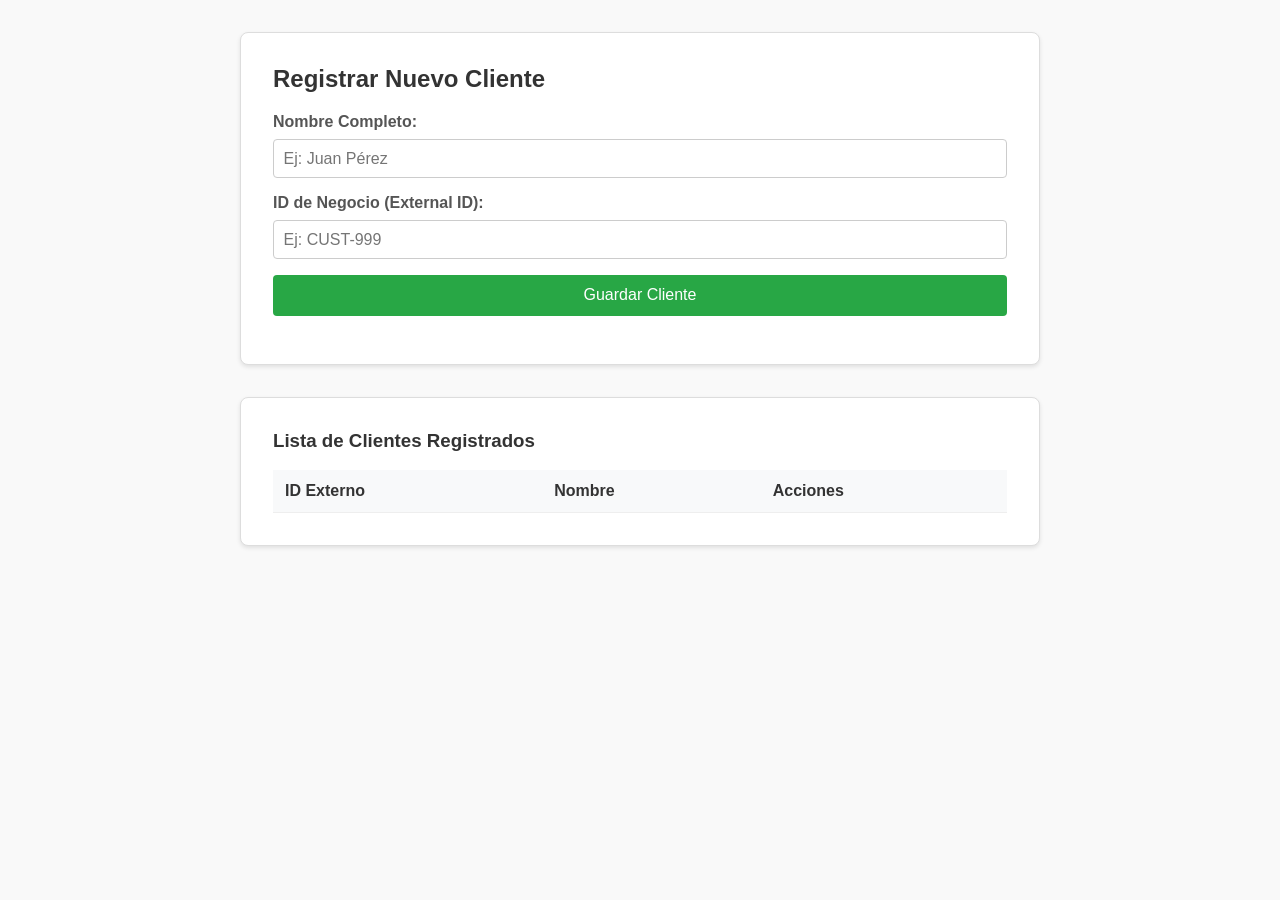
==== src/main/resources/static/predictions.html @ df1ce3cb "feature/new-model-implmented-on-cloud: Se agregó la página de prediciones por cliente" ====
<!DOCTYPE html>
<html lang="es">
<head>
    <meta charset="UTF-8">
    <title>Predicciones de Churn - ChurnInsight</title>
    <style>
        body { font-family: sans-serif; padding: 2rem; max-width: 800px; margin: 0 auto; }
        .card { border: 1px solid #ddd; padding: 1.5rem; border-radius: 8px; margin-bottom: 2rem; box-shadow: 0 2px 4px rgba(0,0,0,0.1); }
        .form-group { margin-bottom: 1rem; }
        label { display: block; margin-bottom: .5rem; font-weight: bold; }
        input[type="number"], select { width: 100%; padding: 0.5rem; font-size: 1rem; box-sizing: border-box; }

        /* Ocultar flechas (spin buttons) en inputs numéricos */
        input::-webkit-outer-spin-button,
        input::-webkit-inner-spin-button {
          -webkit-appearance: none;
          margin: 0;
        }
        input[type=number] {
          -moz-appearance: textfield;
        }

        .checkbox-group { display: flex; align-items: center; gap: 10px; margin-bottom: 0.5rem; }
        .checkbox-group input { width: auto; }
        .checkbox-group label { margin-bottom: 0; font-weight: normal; }
        button { background-color: #007bff; color: white; padding: 0.7rem 1.5rem; border: none; cursor: pointer; font-size: 1rem; border-radius: 4px; }
        button:hover { background-color: #0056b3; }
        .result-box { margin-top: 1rem; padding: 1rem; border-radius: 4px; display: none; }
        .churn-yes { background-color: #f8d7da; color: #721c24; border: 1px solid #f5c6cb; }
        .churn-no { background-color: #d4edda; color: #155724; border: 1px solid #c3e6cb; }
        .back-link { display: inline-block; margin-bottom: 1rem; color: #666; text-decoration: none; }
        .back-link:hover { text-decoration: underline; }
    </style>
</head>
<body>

<a href="index.html" class="back-link">← Volver a la lista de clientes</a>

<!-- DIV 1: Información del Cliente -->
<div id="customerInfo" class="card">
    <h3>Información del Cliente</h3>
    <p><strong>ID Externo:</strong> <span id="displayExternalId">Cargando...</span></p>
    <p><strong>Nombre:</strong> <span id="displayName">Cargando...</span></p>
</div>

<!-- DIV 2: Formulario de Predicción -->
<div class="card">
    <h3>Nueva Predicción de Churn</h3>
    <form id="predictionForm">
        <!-- Campos Numéricos -->
        <div class="form-group">
            <label for="Meses_contrato">Meses de Contrato (Tenure):</label>
            <input type="number" id="Meses_contrato" name="Meses_contrato" step="1" min="0" required>
        </div>

        <div class="form-group">
            <label for="Total">Total Acumulado ($):</label>
            <input type="number" id="Total" name="Total" step="0.01" min="0" required>
        </div>

        <div class="form-group">
            <label for="Factura_mensual">Factura Mensual ($):</label>
            <input type="number" id="Factura_mensual" name="Factura_mensual" step="0.01" min="0" required>
        </div>

        <!-- Campos Booleanos (Checkboxes) -->
        <div class="checkbox-group">
            <input type="checkbox" id="Contrato_mensual" name="Contrato_mensual">
            <label for="Contrato_mensual">Contrato Mensual</label>
        </div>

        <div class="checkbox-group">
            <input type="checkbox" id="Pago_chequera_electronica" name="Pago_chequera_electronica">
            <label for="Pago_chequera_electronica">Pago con Chequera Electrónica</label>
        </div>

        <div class="checkbox-group">
            <input type="checkbox" id="Soporte_tecnico" name="Soporte_tecnico">
            <label for="Soporte_tecnico">Tiene Soporte Técnico</label>
        </div>

        <div class="checkbox-group">
            <input type="checkbox" id="Seguridad_online" name="Seguridad_online">
            <label for="Seguridad_online">Tiene Seguridad Online</label>
        </div>

        <div class="checkbox-group">
            <input type="checkbox" id="Contrato_2_años" name="Contrato_2_años">
            <label for="Contrato_2_años">Contrato de 2 Años</label>
        </div>

        <div class="checkbox-group">
            <input type="checkbox" id="Factura_online" name="Factura_online">
            <label for="Factura_online">Facturación Online</label>
        </div>

        <div class="checkbox-group">
            <input type="checkbox" id="Contrato_1_año" name="Contrato_1_año">
            <label for="Contrato_1_año">Contrato de 1 Año</label>
        </div>

        <button type="submit">Calcular Predicción</button>
    </form>
</div>

<!-- DIV 3: Resultado de la Predicción -->
<div id="predictionResult" class="result-box">
    <!-- Aquí se mostrará el resultado -->
</div>

<script>
    // Obtener el ID del cliente de la URL (ej: predictions.html?customerId=5)
    const urlParams = new URLSearchParams(window.location.search);
    const customerId = urlParams.get('customerId');

    if (!customerId) {
        alert("No se especificó un cliente. Redirigiendo al inicio.");
        window.location.href = "index.html";
    }

    // 1. Cargar datos del cliente para mostrar en el primer DIV
    async function loadCustomerInfo() {
        try {
            const response = await fetch('/api/customers');
            if (response.ok) {
                const customers = await response.json();
                // Buscamos el cliente por ID (asegurando tipos con ==)
                const customer = customers.find(c => c.id == customerId);

                if (customer) {
                    document.getElementById('displayExternalId').innerText = customer.externalId;
                    document.getElementById('displayName').innerText = customer.name;
                } else {
                    document.getElementById('customerInfo').innerHTML = "<p class='error'>Cliente no encontrado.</p>";
                }
            }
        } catch (error) {
            console.error("Error cargando cliente:", error);
        }
    }

    loadCustomerInfo();

    // 2. Manejar el envío del formulario
    document.getElementById('predictionForm').addEventListener('submit', async function(event) {
        event.preventDefault();

        // Construir el objeto JSON tal como lo espera ModelInputDTO
        const formData = {
            customerId: parseInt(customerId), // ID del cliente obtenido de la URL
            Meses_contrato: parseFloat(document.getElementById('Meses_contrato').value),
            Total: parseFloat(document.getElementById('Total').value),
            Factura_mensual: parseFloat(document.getElementById('Factura_mensual').value),

            // Convertir checkboxes a booleanos
            Contrato_mensual: document.getElementById('Contrato_mensual').checked,
            Pago_chequera_electronica: document.getElementById('Pago_chequera_electronica').checked,
            Soporte_tecnico: document.getElementById('Soporte_tecnico').checked,
            Seguridad_online: document.getElementById('Seguridad_online').checked,
            "Contrato_2_años": document.getElementById('Contrato_2_años').checked,
            Factura_online: document.getElementById('Factura_online').checked,
            "Contrato_1_año": document.getElementById('Contrato_1_año').checked
        };

        const resultDiv = document.getElementById('predictionResult');
        resultDiv.style.display = 'none'; // Ocultar resultado previo

        try {
            const response = await fetch('/api/predictions', {
                method: 'POST',
                headers: { 'Content-Type': 'application/json' },
                body: JSON.stringify(formData)
            });

            if (response.ok) {
                const result = await response.json();

                // Mostrar resultado
                resultDiv.style.display = 'block';

                // Usamos el campo 'willCancel' del DTO PredictionResultDTO
                const isChurn = result.willCancel === true;

                // Formatear probabilidad a porcentaje (ej. 0.85 -> 85.0%)
                const probabilityPercent = (result.churnProbability * 100).toFixed(1);

                if (isChurn) {
                    resultDiv.className = 'result-box churn-yes';
                    resultDiv.innerHTML = `
                        <h4>⚠️ ALERTA DE CHURN</h4>
                        <p>El modelo predice que este cliente <strong>PODRÍA ABANDONAR</strong> el servicio.</p>
                        <p>La probabilidad es de: <strong>${probabilityPercent}%</strong></p>
                    `;
                } else {
                    resultDiv.className = 'result-box churn-no';
                    resultDiv.innerHTML = `
                        <h4>✅ CLIENTE SEGURO</h4>
                        <p>El modelo predice que este cliente <strong>SE QUEDARÁ</strong>.</p>
                        <p>La probabilidad es de: <strong>${probabilityPercent}%</strong></p>
                    `;
                }

                // Desplazar el scroll hasta el resultado
                resultDiv.scrollIntoView({ behavior: 'smooth', block: 'start' });

            } else {
                const errorText = await response.text();
                alert("Error en la predicción: " + errorText);
            }
        } catch (error) {
            console.error("Error:", error);
            alert("Error de conexión al enviar la predicción.");
        }
    });
</script>

</body>
</html>
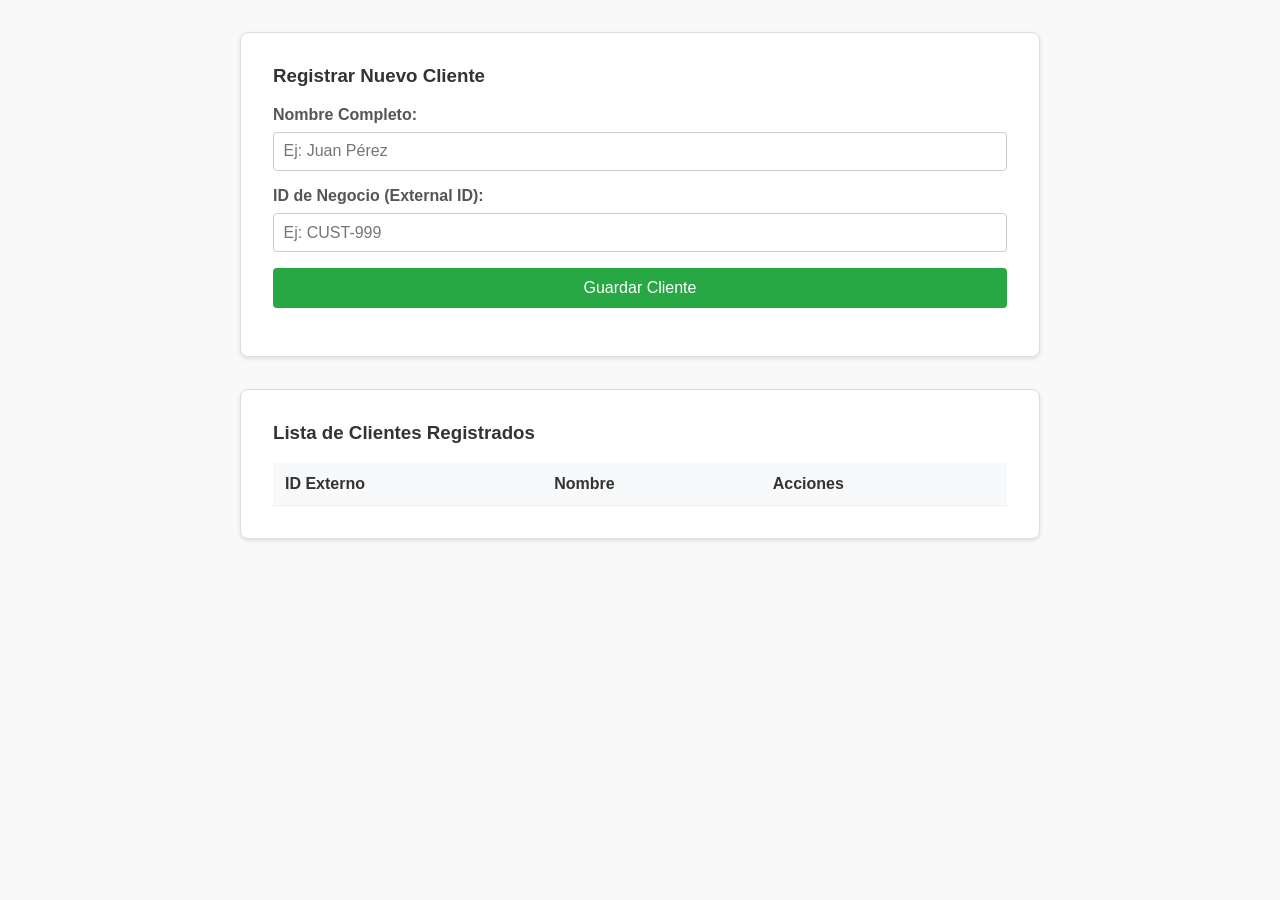
==== commit 6b2366ea: "feature/new-model-implmented-on-cloud: Se corrigieron labels y textos de la pagina predictions.html" ====
--- a/src/main/resources/static/predictions.html
+++ b/src/main/resources/static/predictions.html
@@ -3,34 +3,7 @@
 <head>
     <meta charset="UTF-8">
     <title>Predicciones de Churn - ChurnInsight</title>
-    <style>
-        body { font-family: sans-serif; padding: 2rem; max-width: 800px; margin: 0 auto; }
-        .card { border: 1px solid #ddd; padding: 1.5rem; border-radius: 8px; margin-bottom: 2rem; box-shadow: 0 2px 4px rgba(0,0,0,0.1); }
-        .form-group { margin-bottom: 1rem; }
-        label { display: block; margin-bottom: .5rem; font-weight: bold; }
-        input[type="number"], select { width: 100%; padding: 0.5rem; font-size: 1rem; box-sizing: border-box; }
-
-        /* Ocultar flechas (spin buttons) en inputs numéricos */
-        input::-webkit-outer-spin-button,
-        input::-webkit-inner-spin-button {
-          -webkit-appearance: none;
-          margin: 0;
-        }
-        input[type=number] {
-          -moz-appearance: textfield;
-        }
-
-        .checkbox-group { display: flex; align-items: center; gap: 10px; margin-bottom: 0.5rem; }
-        .checkbox-group input { width: auto; }
-        .checkbox-group label { margin-bottom: 0; font-weight: normal; }
-        button { background-color: #007bff; color: white; padding: 0.7rem 1.5rem; border: none; cursor: pointer; font-size: 1rem; border-radius: 4px; }
-        button:hover { background-color: #0056b3; }
-        .result-box { margin-top: 1rem; padding: 1rem; border-radius: 4px; display: none; }
-        .churn-yes { background-color: #f8d7da; color: #721c24; border: 1px solid #f5c6cb; }
-        .churn-no { background-color: #d4edda; color: #155724; border: 1px solid #c3e6cb; }
-        .back-link { display: inline-block; margin-bottom: 1rem; color: #666; text-decoration: none; }
-        .back-link:hover { text-decoration: underline; }
-    </style>
+    <link rel="stylesheet" href="css/predictions.css">
 </head>
 <body>
 
@@ -54,7 +27,7 @@
         </div>
 
         <div class="form-group">
-            <label for="Total">Total Acumulado ($):</label>
+            <label for="Total">Total Facturado ($):</label>
             <input type="number" id="Total" name="Total" step="0.01" min="0" required>
         </div>
 
@@ -108,111 +81,7 @@
     <!-- Aquí se mostrará el resultado -->
 </div>
 
-<script>
-    // Obtener el ID del cliente de la URL (ej: predictions.html?customerId=5)
-    const urlParams = new URLSearchParams(window.location.search);
-    const customerId = urlParams.get('customerId');
-
-    if (!customerId) {
-        alert("No se especificó un cliente. Redirigiendo al inicio.");
-        window.location.href = "index.html";
-    }
-
-    // 1. Cargar datos del cliente para mostrar en el primer DIV
-    async function loadCustomerInfo() {
-        try {
-            const response = await fetch('/api/customers');
-            if (response.ok) {
-                const customers = await response.json();
-                // Buscamos el cliente por ID (asegurando tipos con ==)
-                const customer = customers.find(c => c.id == customerId);
-
-                if (customer) {
-                    document.getElementById('displayExternalId').innerText = customer.externalId;
-                    document.getElementById('displayName').innerText = customer.name;
-                } else {
-                    document.getElementById('customerInfo').innerHTML = "<p class='error'>Cliente no encontrado.</p>";
-                }
-            }
-        } catch (error) {
-            console.error("Error cargando cliente:", error);
-        }
-    }
-
-    loadCustomerInfo();
-
-    // 2. Manejar el envío del formulario
-    document.getElementById('predictionForm').addEventListener('submit', async function(event) {
-        event.preventDefault();
-
-        // Construir el objeto JSON tal como lo espera ModelInputDTO
-        const formData = {
-            customerId: parseInt(customerId), // ID del cliente obtenido de la URL
-            Meses_contrato: parseFloat(document.getElementById('Meses_contrato').value),
-            Total: parseFloat(document.getElementById('Total').value),
-            Factura_mensual: parseFloat(document.getElementById('Factura_mensual').value),
-
-            // Convertir checkboxes a booleanos
-            Contrato_mensual: document.getElementById('Contrato_mensual').checked,
-            Pago_chequera_electronica: document.getElementById('Pago_chequera_electronica').checked,
-            Soporte_tecnico: document.getElementById('Soporte_tecnico').checked,
-            Seguridad_online: document.getElementById('Seguridad_online').checked,
-            "Contrato_2_años": document.getElementById('Contrato_2_años').checked,
-            Factura_online: document.getElementById('Factura_online').checked,
-            "Contrato_1_año": document.getElementById('Contrato_1_año').checked
-        };
-
-        const resultDiv = document.getElementById('predictionResult');
-        resultDiv.style.display = 'none'; // Ocultar resultado previo
-
-        try {
-            const response = await fetch('/api/predictions', {
-                method: 'POST',
-                headers: { 'Content-Type': 'application/json' },
-                body: JSON.stringify(formData)
-            });
-
-            if (response.ok) {
-                const result = await response.json();
-
-                // Mostrar resultado
-                resultDiv.style.display = 'block';
-
-                // Usamos el campo 'willCancel' del DTO PredictionResultDTO
-                const isChurn = result.willCancel === true;
-
-                // Formatear probabilidad a porcentaje (ej. 0.85 -> 85.0%)
-                const probabilityPercent = (result.churnProbability * 100).toFixed(1);
-
-                if (isChurn) {
-                    resultDiv.className = 'result-box churn-yes';
-                    resultDiv.innerHTML = `
-                        <h4>⚠️ ALERTA DE CHURN</h4>
-                        <p>El modelo predice que este cliente <strong>PODRÍA ABANDONAR</strong> el servicio.</p>
-                        <p>La probabilidad es de: <strong>${probabilityPercent}%</strong></p>
-                    `;
-                } else {
-                    resultDiv.className = 'result-box churn-no';
-                    resultDiv.innerHTML = `
-                        <h4>✅ CLIENTE SEGURO</h4>
-                        <p>El modelo predice que este cliente <strong>SE QUEDARÁ</strong>.</p>
-                        <p>La probabilidad es de: <strong>${probabilityPercent}%</strong></p>
-                    `;
-                }
-
-                // Desplazar el scroll hasta el resultado
-                resultDiv.scrollIntoView({ behavior: 'smooth', block: 'start' });
-
-            } else {
-                const errorText = await response.text();
-                alert("Error en la predicción: " + errorText);
-            }
-        } catch (error) {
-            console.error("Error:", error);
-            alert("Error de conexión al enviar la predicción.");
-        }
-    });
-</script>
+<script src="js/predictions.js"></script>
 
 </body>
 </html>
--- a/src/main/resources/static/css/predictions.css
+++ b/src/main/resources/static/css/predictions.css
@@ -0,0 +1,26 @@
+body { font-family: sans-serif; padding: 2rem; max-width: 800px; margin: 0 auto; }
+.card { border: 1px solid #ddd; padding: 1.5rem; border-radius: 8px; margin-bottom: 2rem; box-shadow: 0 2px 4px rgba(0,0,0,0.1); }
+.form-group { margin-bottom: 1rem; }
+label { display: block; margin-bottom: .5rem; font-weight: bold; }
+input[type="number"], select { width: 100%; padding: 0.5rem; font-size: 1rem; box-sizing: border-box; }
+
+/* Ocultar flechas (spin buttons) en inputs numéricos */
+input::-webkit-outer-spin-button,
+input::-webkit-inner-spin-button {
+  -webkit-appearance: none;
+  margin: 0;
+}
+input[type=number] {
+  -moz-appearance: textfield;
+}
+
+.checkbox-group { display: flex; align-items: center; gap: 10px; margin-bottom: 0.5rem; }
+.checkbox-group input { width: auto; }
+.checkbox-group label { margin-bottom: 0; font-weight: normal; }
+button { background-color: #007bff; color: white; padding: 0.7rem 1.5rem; border: none; cursor: pointer; font-size: 1rem; border-radius: 4px; }
+button:hover { background-color: #0056b3; }
+.result-box { margin-top: 1rem; padding: 1rem; border-radius: 4px; display: none; }
+.churn-yes { background-color: #f8d7da; color: #721c24; border: 1px solid #f5c6cb; }
+.churn-no { background-color: #d4edda; color: #155724; border: 1px solid #c3e6cb; }
+.back-link { display: inline-block; margin-bottom: 1rem; color: #666; text-decoration: none; }
+.back-link:hover { text-decoration: underline; }
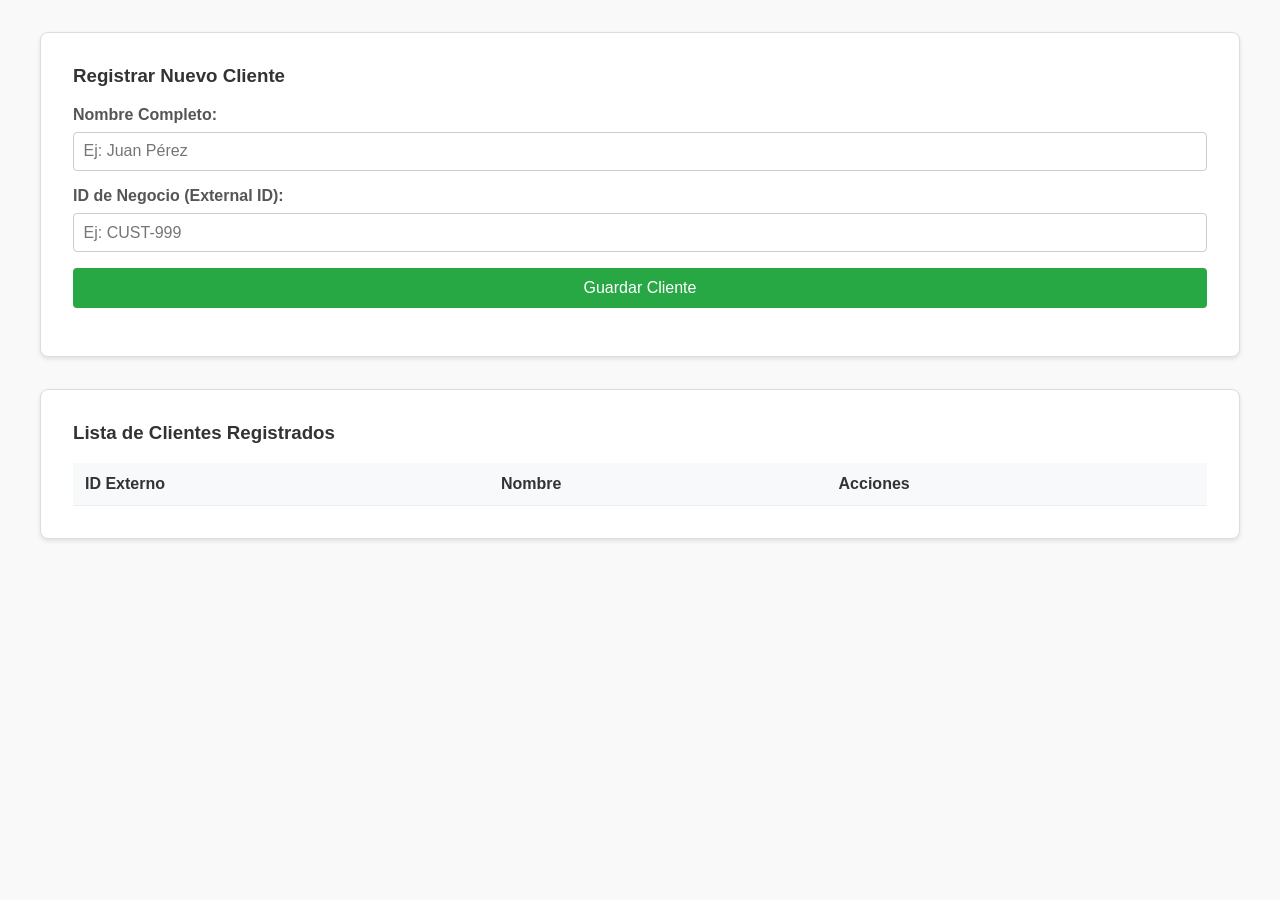
==== commit b78e7074: "feature/new-model-implmented-on-cloud: se agrego el apartado de historial de prediciones predictions" ====
--- a/src/main/resources/static/predictions.html
+++ b/src/main/resources/static/predictions.html
@@ -76,9 +76,38 @@
     </form>
 </div>
 
-<!-- DIV 3: Resultado de la Predicción -->
+<!-- DIV 3: Resultado de la Predicción Actual -->
 <div id="predictionResult" class="result-box">
     <!-- Aquí se mostrará el resultado -->
+</div>
+
+<!-- DIV 4: Historial de Predicciones -->
+<div class="card">
+    <h3>Historial de Predicciones</h3>
+    <div style="overflow-x: auto;">
+        <table id="historyTable" class="history-table">
+            <thead>
+                <tr>
+                    <th>Fecha</th>
+                    <th>Meses</th>
+                    <th>Total</th>
+                    <th>Mensual</th>
+                    <th>Contrato Mensual</th>
+                    <th>Pago Elec.</th>
+                    <th>Soporte</th>
+                    <th>Seguridad</th>
+                    <th>2 Años</th>
+                    <th>Fact. Online</th>
+                    <th>1 Año</th>
+                    <th>Probabilidad</th>
+                    <th>Predicción</th>
+                </tr>
+            </thead>
+            <tbody>
+                <!-- Se llenará dinámicamente -->
+            </tbody>
+        </table>
+    </div>
 </div>
 
 <script src="js/predictions.js"></script>
--- a/src/main/resources/static/css/predictions.css
+++ b/src/main/resources/static/css/predictions.css
@@ -1,4 +1,4 @@
-body { font-family: sans-serif; padding: 2rem; max-width: 800px; margin: 0 auto; }
+body { font-family: sans-serif; padding: 2rem; max-width: 1200px; margin: 0 auto; }
 .card { border: 1px solid #ddd; padding: 1.5rem; border-radius: 8px; margin-bottom: 2rem; box-shadow: 0 2px 4px rgba(0,0,0,0.1); }
 .form-group { margin-bottom: 1rem; }
 label { display: block; margin-bottom: .5rem; font-weight: bold; }
@@ -23,4 +23,34 @@
 .churn-yes { background-color: #f8d7da; color: #721c24; border: 1px solid #f5c6cb; }
 .churn-no { background-color: #d4edda; color: #155724; border: 1px solid #c3e6cb; }
 .back-link { display: inline-block; margin-bottom: 1rem; color: #666; text-decoration: none; }
-.back-link:hover { text-decoration: underline; }+.back-link:hover { text-decoration: underline; }
+
+/* Estilos adicionales para la tabla de historial */
+.history-table {
+    width: 100%;
+    border-collapse: collapse;
+    margin-top: 1rem;
+    font-size: 0.9rem;
+}
+.history-table th, .history-table td {
+    border: 1px solid #ddd;
+    padding: 8px;
+    text-align: left;
+}
+.history-table th {
+    background-color: #f2f2f2;
+}
+.status-churn {
+    color: #721c24;
+    font-weight: bold;
+    background-color: #f8d7da;
+    padding: 2px 6px;
+    border-radius: 4px;
+}
+.status-safe {
+    color: #155724;
+    font-weight: bold;
+    background-color: #d4edda;
+    padding: 2px 6px;
+    border-radius: 4px;
+}
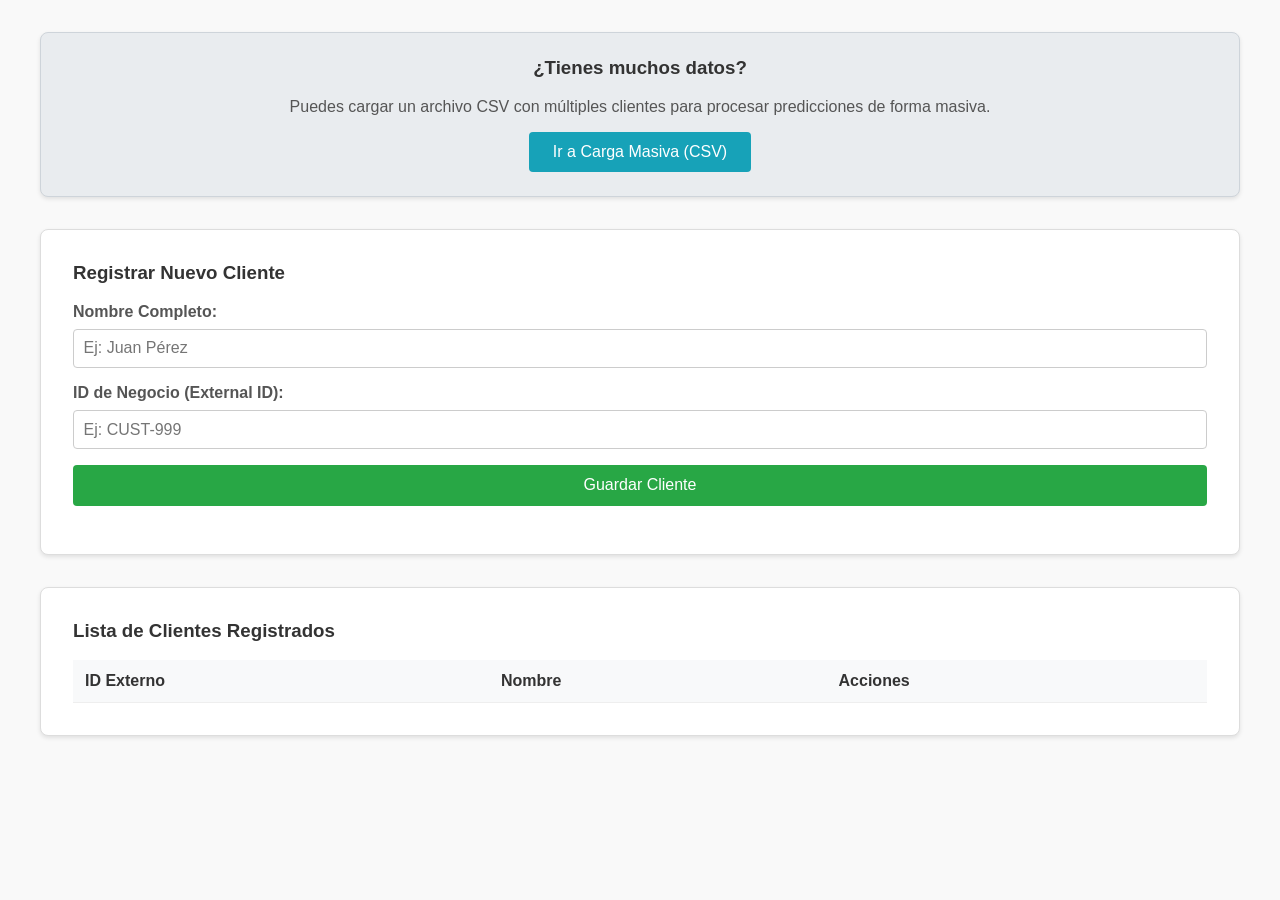
==== commit 06fe8e20: "feature/batch-prediction: Se agregó la pagina batch-upload.html y las funcinalidades para poder hace" ====
--- a/src/main/resources/static/predictions.html
+++ b/src/main/resources/static/predictions.html
@@ -8,6 +8,7 @@
 <body>
 
 <a href="index.html" class="back-link">← Volver a la lista de clientes</a>
+
 
 <!-- DIV 1: Información del Cliente -->
 <div id="customerInfo" class="card">
